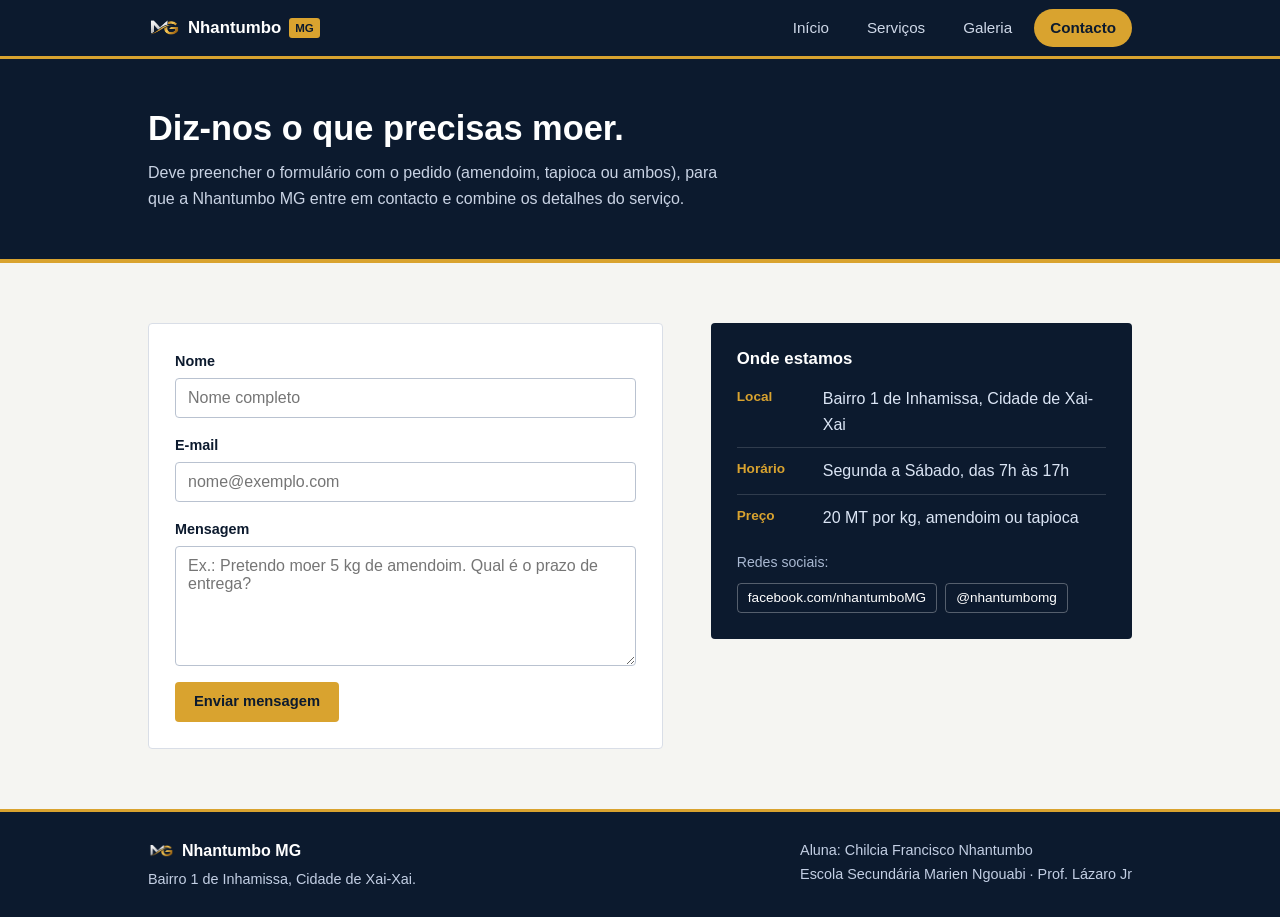
==== contacto.html @ f32497e9 "Add files via upload" ====
<!DOCTYPE html>
<html lang="pt-MZ" class="no-js">
<head>
<meta charset="UTF-8">
<meta name="viewport" content="width=device-width, initial-scale=1, viewport-fit=cover">
<title>Contacto | Nhantumbo MG</title>
<meta name="description" content="Contacte a Nhantumbo MG, Bairro 1 de Inhamissa, Xai-Xai, para encomendar moagem de amendoim ou tapioca.">
<meta name="theme-color" content="#0c1a2e">
<link rel="stylesheet" href="css/style.css">
<link rel="icon" type="image/png" sizes="32x32" href="img/logo/favicon-32.png">
<link rel="apple-touch-icon" href="img/logo/favicon-180.png">
<script>document.documentElement.className='js';</script>
</head>
<body>

<header class="topo">
  <div class="wrap topo-int">
    <a href="index.html" class="marca" aria-label="Nhantumbo MG, página inicial">
      <img src="img/logo/logo-icone.png" alt="" width="32" height="32">
      <span class="marca-nome">Nhantumbo</span><span class="marca-tag">MG</span>
    </a>
    <button class="menu-btn" type="button" aria-expanded="false" aria-controls="menu">
      <span class="menu-btn-barras" aria-hidden="true"></span>Menu
    </button>
    <nav class="menu" id="menu" aria-label="Principal">
        <a href="index.html">Início</a>
        <a href="servicos.html">Serviços</a>
        <a href="galeria.html">Galeria</a>
        <a href="contacto.html" class="ativo" aria-current="page">Contacto</a>
    </nav>
  </div>
</header>

<main>
<section class="pagina-topo">
  <div class="wrap">
    <h1>Diz-nos o que precisas moer.</h1>
    <p class="lede">Deve preencher o formulário com o pedido (amendoim, tapioca ou ambos), para que a Nhantumbo MG entre em contacto e combine os detalhes do serviço.</p>
  </div>
</section>

<section class="sec">
  <div class="wrap contacto-grade">
    <div class="form-cartao">
      <form class="contacto-form" id="contactForm" novalidate>
        <div class="campo">
          <label for="nome">Nome</label>
          <input type="text" id="nome" name="nome" placeholder="Nome completo" autocomplete="name" required>
        </div>
        <div class="campo">
          <label for="email">E-mail</label>
          <input type="email" id="email" name="email" placeholder="nome@exemplo.com" autocomplete="email" required>
        </div>
        <div class="campo">
          <label for="mensagem">Mensagem</label>
          <textarea id="mensagem" name="mensagem" placeholder="Ex.: Pretendo moer 5 kg de amendoim. Qual é o prazo de entrega?" required></textarea>
        </div>
        <div>
          <button type="submit" class="btn btn-ouro">Enviar mensagem</button>
        </div>
        <p class="form-msg" id="formMsg" role="status" aria-live="polite"></p>
      </form>
    </div>

    <div class="info-cartao">
      <h3>Onde estamos</h3>
      <div class="info-linha">
        <span class="k">Local</span>
        <span>Bairro 1 de Inhamissa, Cidade de Xai-Xai</span>
      </div>
      <div class="info-linha">
        <span class="k">Horário</span>
        <span>Segunda a Sábado, das 7h às 17h</span>
      </div>
      <div class="info-linha">
        <span class="k">Preço</span>
        <span>20 MT por kg, amendoim ou tapioca</span>
      </div>
      <p class="info-nota">Redes sociais:</p>
      <div class="redes">
        <span>facebook.com/nhantumboMG</span>
        <span>@nhantumbomg</span>
      </div>
    </div>
  </div>
</section>
</main>

<footer class="rodape">
  <div class="wrap rodape-int">
    <div>
      <div class="rodape-marca"><img src="img/logo/logo-icone.png" alt="" width="26" height="26">Nhantumbo MG</div>
      <p>Bairro 1 de Inhamissa, Cidade de Xai-Xai.</p>
    </div>
    <p class="creditos">
      Aluna: Chilcia Francisco Nhantumbo<br>
      Escola Secundária Marien Ngouabi &middot; Prof. Lázaro Jr
    </p>
  </div>
</footer>

<script src="js/site.js"></script>

<script>
document.getElementById('contactForm').addEventListener('submit', function(e){
  e.preventDefault();
  var nome = document.getElementById('nome').value.trim();
  var email = document.getElementById('email').value.trim();
  var mensagem = document.getElementById('mensagem').value.trim();
  var msg = document.getElementById('formMsg');
  msg.classList.remove('erro');
  if (nome && email && mensagem) {
    msg.textContent = 'Obrigado, ' + nome + '. A mensagem foi recebida e a Nhantumbo MG responderá por e-mail em breve.';
    msg.classList.add('mostrar');
    this.reset();
  } else {
    msg.textContent = 'Existem campos por preencher (nome, e-mail ou mensagem). Verifique-os antes de enviar.';
    msg.classList.add('mostrar', 'erro');
  }
});
</script>

</body>
</html>
---- css/style.css ----
/* Nhantumbo MG, moageira de amendoim e tapioca, Xai-Xai
   Cores retiradas do logótipo (dourado) e da máquina (azul). */

:root {
  --noite: #0c1a2e;
  --azul: #2f6bb3;
  --azul-claro: #e9eff8;
  --ouro: #d9a32f;
  --ouro-texto: #8a5e0c;
  --farinha: #f5f5f2;
  --papel: #ffffff;
  --tinta: #1c2433;
  --suave: #566077;
  --linha: #d9dee7;

  --fonte: "Segoe UI", Roboto, "Helvetica Neue", Arial, sans-serif;

  --raio: 4px;
  --margem: clamp(16px, 5vw, 28px);
  --seguro-esq: env(safe-area-inset-left, 0px);
  --seguro-dir: env(safe-area-inset-right, 0px);
}

* { box-sizing: border-box; margin: 0; padding: 0; }

html {
  scroll-padding-top: 64px;
  -webkit-text-size-adjust: 100%;
  text-size-adjust: 100%;
}

body {
  font-family: var(--fonte);
  font-size: 16px;
  line-height: 1.6;
  color: var(--tinta);
  background: var(--farinha);
  overflow-x: hidden;
  overflow-wrap: break-word;
}

img { max-width: 100%; height: auto; display: block; }
a, button { -webkit-tap-highlight-color: transparent; }
a { color: inherit; }
:focus-visible { outline: 3px solid var(--ouro); outline-offset: 2px; }

h1, h2, h3 { font-weight: 700; line-height: 1.25; color: var(--noite); }
p { max-width: 65ch; }

.wrap {
  width: 100%; max-width: 1040px; margin: 0 auto;
  padding: 0 calc(var(--margem) + var(--seguro-dir)) 0 calc(var(--margem) + var(--seguro-esq));
}

/* ---------- Cabeçalho ---------- */
.topo { position: sticky; top: 0; z-index: 50; background: var(--noite); border-bottom: 3px solid var(--ouro); }
.topo-int { display: flex; align-items: center; justify-content: space-between; gap: 16px; min-height: 56px; }

.marca { display: flex; align-items: center; gap: 8px; text-decoration: none; color: #fff; }
.marca img { width: 32px; height: 32px; object-fit: contain; }
.marca-nome { font-weight: 700; font-size: 1.05rem; }
.marca-tag { font-weight: 700; font-size: .72rem; background: var(--ouro); color: var(--noite); padding: 1px 6px; border-radius: 3px; }

.menu-btn {
  display: none; align-items: center; gap: 8px;
  font: inherit; font-weight: 600; font-size: .9rem; color: #fff;
  background: transparent; border: 1px solid rgba(255, 255, 255, .45);
  border-radius: var(--raio); padding: 6px 12px; cursor: pointer;
}
.menu-btn-barras { position: relative; width: 14px; height: 2px; background: currentColor; }
.menu-btn-barras::before, .menu-btn-barras::after { content: ""; position: absolute; left: 0; width: 100%; height: 2px; background: currentColor; }
.menu-btn-barras::before { top: -4px; }
.menu-btn-barras::after { top: 4px; }
.menu-btn[aria-expanded="true"] .menu-btn-barras { background: transparent; }
.menu-btn[aria-expanded="true"] .menu-btn-barras::before { top: 0; transform: rotate(45deg); }
.menu-btn[aria-expanded="true"] .menu-btn-barras::after { top: 0; transform: rotate(-45deg); }

.menu { display: flex; gap: 6px; }
.menu a { display: block; text-decoration: none; color: #cfd8e8; font-size: .95rem; padding: 7px 16px; border-radius: 999px; }
@media (hover: hover) { .menu a:hover { color: #fff; background: rgba(255, 255, 255, .12); } }
.menu a.ativo { color: var(--noite); background: var(--ouro); font-weight: 700; }

@media (max-width: 760px) {
  .menu-btn { display: inline-flex; }
  .js .menu {
    display: none; position: absolute; left: 0; right: 0; top: 100%;
    flex-direction: column; gap: 0; background: var(--noite); border-bottom: 1px solid rgba(255, 255, 255, .2);
    max-height: calc(100vh - 56px); max-height: calc(100dvh - 56px); overflow-y: auto;
  }
  .js .menu.aberto { display: flex; }
  .js .menu { gap: 4px; padding: 10px var(--margem) 14px; }
  .menu a { padding: 11px 18px; font-size: 1rem; }
  .no-js .menu-btn { display: none; }
  .no-js .menu { flex-wrap: wrap; }
}

/* ---------- Botões ---------- */
.btns { display: flex; flex-wrap: wrap; gap: 10px; }
.btn {
  display: inline-block; text-decoration: none; text-align: center;
  font-family: inherit; font-weight: 600; font-size: .92rem; line-height: 1.2;
  padding: 10px 18px; border-radius: var(--raio); border: 1px solid transparent; cursor: pointer;
}
.btn-ouro { background: var(--ouro); color: var(--noite); }
.btn-ouro:hover { background: #e6b244; }
.btn-claro { background: transparent; color: #fff; border-color: rgba(255, 255, 255, .6); }
.btn-claro:hover { background: rgba(255, 255, 255, .12); }
.btn-escuro { background: var(--noite); color: #fff; }
.btn-escuro:hover { background: #1a2d4a; }

/* ---------- Página inicial ---------- */
.hero { color: #fff; background: var(--noite); padding: clamp(32px, 6vw, 60px) 0; }
.hero-grade { display: grid; grid-template-columns: 1.1fr .9fr; gap: clamp(24px, 5vw, 56px); align-items: center; }
.kicker { font-size: .9rem; color: #b9c6dc; margin-bottom: 10px; }
.hero h1 { color: #fff; font-size: clamp(1.65rem, 4.6vw, 2.5rem); margin-bottom: 14px; max-width: 18em; }
.lede { font-size: 1rem; color: #c9d3e4; margin-bottom: 20px; max-width: 36em; }

.preco { display: inline-flex; align-items: center; gap: 12px; background: var(--ouro); color: var(--noite); padding: 8px 14px; border-radius: var(--raio); margin-bottom: 20px; }
.preco strong { font-size: 1.5rem; line-height: 1; }
.preco span { font-size: .85rem; font-weight: 600; line-height: 1.25; max-width: 11em; }

.hero-foto { margin: 0; }
.hero-foto img { width: 100%; aspect-ratio: 4 / 5; object-fit: cover; object-position: 50% 30%; border-radius: var(--raio); }

/* ---------- Cabeçalho das páginas interiores ---------- */
.pagina-topo { color: #fff; background: var(--noite); border-bottom: 4px solid var(--ouro); padding: clamp(28px, 5vw, 48px) 0; }
.pagina-topo h1 { color: #fff; font-size: clamp(1.55rem, 4.2vw, 2.15rem); max-width: 20em; margin-bottom: 10px; }
.pagina-topo .lede { margin-bottom: 0; }

/* ---------- Secções ---------- */
.sec { padding: clamp(32px, 6vw, 60px) 0; }
.sec-branca { background: var(--papel); }
.sec-azul { background: var(--azul-claro); }
.sec h2 { font-size: clamp(1.3rem, 3vw, 1.7rem); margin-bottom: 10px; max-width: 22em; }
.sec-cab { max-width: 42em; margin-bottom: clamp(20px, 4vw, 32px); }

.logo-painel { display: inline-flex; align-items: center; justify-content: center; background: var(--noite); border-radius: var(--raio); padding: 6px 16px; margin-bottom: 18px; }
.logo-painel img { height: 64px; width: auto; }

.grade-2 { display: grid; grid-template-columns: 1fr 1fr; gap: clamp(24px, 5vw, 56px); align-items: center; }
.grade-3 { display: grid; grid-template-columns: repeat(3, 1fr); gap: clamp(12px, 2.4vw, 20px); }

.cartao { background: var(--papel); border: 1px solid var(--linha); border-radius: var(--raio); padding: 18px 18px 16px; }
.cartao h3 { font-size: 1.05rem; margin-bottom: 6px; }
.cartao p { color: var(--suave); font-size: .96rem; }

.foto { margin: 0; }
.foto img { width: 100%; aspect-ratio: 4 / 3; object-fit: cover; border-radius: var(--raio); }

/* ---------- Tabela de preços ---------- */
.tabela-wrap { border: 1px solid var(--linha); border-radius: var(--raio); overflow: hidden; background: var(--papel); }
table.preco-tab { width: 100%; border-collapse: collapse; }
.preco-tab th, .preco-tab td { text-align: left; padding: 12px 16px; vertical-align: middle; }
.preco-tab thead th { background: var(--noite); color: #fff; font-weight: 600; font-size: .92rem; }
.preco-tab tbody tr + tr td { border-top: 1px solid var(--linha); }
.preco-tab td:first-child { font-weight: 700; color: var(--noite); }
.preco-tab td.val { font-weight: 700; color: var(--ouro-texto); white-space: nowrap; }

@media (max-width: 640px) {
  .preco-tab thead { position: absolute; width: 1px; height: 1px; overflow: hidden; clip: rect(0 0 0 0); }
  .preco-tab, .preco-tab tbody, .preco-tab tr, .preco-tab td { display: block; width: 100%; }
  .preco-tab tr { padding: 12px 14px; }
  .preco-tab tbody tr + tr { border-top: 1px solid var(--linha); }
  .preco-tab td { padding: 2px 0; border: 0 !important; }
  .preco-tab td.val { margin-top: 4px; }
}

/* ---------- Etapas ---------- */
.passos { list-style: none; counter-reset: passo; max-width: 44em; }
.passos li { position: relative; counter-increment: passo; padding: 0 0 18px 40px; }
.passos li:last-child { padding-bottom: 0; }
.passos li::before {
  content: counter(passo); position: absolute; left: 0; top: 1px;
  width: 28px; height: 28px; border-radius: var(--raio);
  background: var(--noite); color: #fff; font-weight: 700; font-size: .9rem;
  display: flex; align-items: center; justify-content: center;
}
.passos h3 { font-size: 1.02rem; margin-bottom: 2px; }
.passos p { color: var(--suave); }

/* ---------- Galeria ---------- */
.galeria { display: grid; grid-template-columns: repeat(3, 1fr); gap: clamp(12px, 2.4vw, 20px); }
.foto-cx { margin: 0; background: var(--papel); border: 1px solid var(--linha); border-radius: var(--raio); overflow: hidden; }
.foto-cx img { width: 100%; aspect-ratio: 4 / 5; object-fit: cover; }
.foto-cx figcaption { padding: 12px 14px 14px; font-size: .9rem; color: var(--suave); border-top: 1px solid var(--linha); }

/* ---------- Contacto ---------- */
.contacto-grade { display: grid; grid-template-columns: 1.1fr .9fr; gap: clamp(20px, 5vw, 48px); align-items: start; }
.form-cartao { background: var(--papel); border: 1px solid var(--linha); border-radius: var(--raio); padding: clamp(18px, 4vw, 26px); }
form.contacto-form { display: flex; flex-direction: column; gap: 16px; }
.campo { display: flex; flex-direction: column; gap: 5px; }
.campo label { font-size: .9rem; font-weight: 600; color: var(--noite); }
.campo input, .campo textarea {
  font-family: inherit; font-size: 1rem; color: var(--tinta);
  padding: 10px 12px; border: 1px solid #b9c2d0; border-radius: var(--raio); background: #fff; width: 100%;
}
.campo textarea { resize: vertical; min-height: 120px; }
.campo input:focus, .campo textarea:focus { outline: 2px solid var(--azul); outline-offset: 0; border-color: var(--azul); }
.form-msg { display: none; padding: 12px 14px; border-radius: var(--raio); font-size: .95rem; background: #e8f3ea; color: #1f5d2c; border: 1px solid #b8d9bf; }
.form-msg.mostrar { display: block; }
.form-msg.erro { background: #fdf0e3; color: #8a4a06; border-color: #efcfa6; }

.info-cartao { background: var(--noite); color: #dbe5f5; border-radius: var(--raio); padding: clamp(18px, 4vw, 26px); }
.info-cartao h3 { color: #fff; font-size: 1.05rem; margin-bottom: 6px; }
.info-linha { display: grid; grid-template-columns: 76px 1fr; gap: 10px; padding: 10px 0; border-top: 1px solid rgba(255, 255, 255, .15); }
.info-linha:first-of-type { border-top: 0; }
.info-linha .k { font-size: .85rem; font-weight: 700; color: var(--ouro); }
.info-nota { margin-top: 10px; font-size: .88rem; color: #a9b8d1; }
.redes { display: flex; flex-wrap: wrap; gap: 8px; margin-top: 10px; }
.redes span { font-size: .85rem; border: 1px solid rgba(255, 255, 255, .3); border-radius: var(--raio); padding: 3px 10px; color: #fff; }

/* ---------- Rodapé ---------- */
.rodape { background: var(--noite); color: #c3cfe4; border-top: 3px solid var(--ouro); }
.rodape-int { display: flex; justify-content: space-between; gap: 20px; flex-wrap: wrap; padding-top: 26px; padding-bottom: 26px; }
.rodape-marca { display: flex; align-items: center; gap: 8px; color: #fff; font-weight: 700; margin-bottom: 4px; }
.rodape-marca img { width: 26px; height: 26px; object-fit: contain; }
.rodape p { font-size: .9rem; max-width: 52ch; }
.rodape .creditos { line-height: 1.7; }

.dica-deslizar { display: none; }

/* ---------- Responsivo ---------- */
@media (max-width: 900px) {
  .hero-grade { grid-template-columns: 1fr; }
  .hero-foto { max-width: 480px; }
  .hero-foto img { aspect-ratio: 4 / 3; object-position: 50% 28%; }
  .grade-2 { grid-template-columns: 1fr; }
  .grade-2 .foto { max-width: 520px; }
  .grade-3 { grid-template-columns: 1fr; }
  .contacto-grade { grid-template-columns: 1fr; }
}

/* Galeria no telemóvel: desliza para o lado */
@media (max-width: 700px) {
  .dica-deslizar { display: block; font-size: .88rem; color: var(--suave); margin-bottom: 8px; }
  .galeria {
    display: flex; gap: 12px; overflow-x: auto; scroll-snap-type: x mandatory;
    margin: 0 calc(var(--margem) * -1); padding: 4px var(--margem) 14px;
    -webkit-overflow-scrolling: touch; scrollbar-width: thin;
  }
  .foto-cx { flex: 0 0 78%; scroll-snap-align: center; }
  .foto-cx img { aspect-ratio: 4 / 4.6; }
}

@media (max-width: 380px) {
  body { font-size: 15px; }
  .marca-nome { font-size: 1rem; }
  .preco span { max-width: 9em; }
  .info-linha { grid-template-columns: 1fr; gap: 2px; }
}

@media (max-height: 480px) and (orientation: landscape) {
  .hero, .pagina-topo { padding-top: 24px; padding-bottom: 24px; }
}
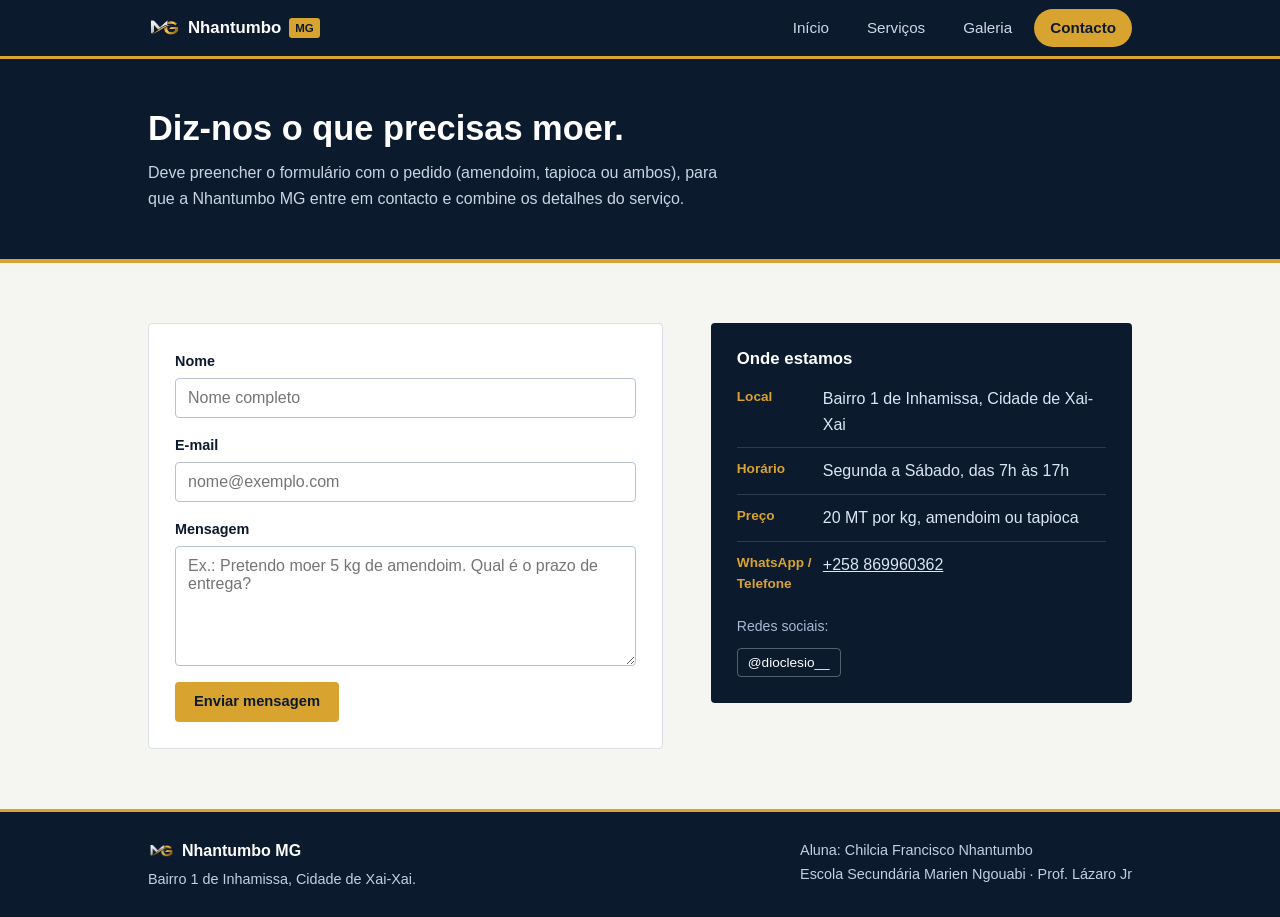
==== commit b9173818: "Add files via upload" ====
--- a/contacto.html
+++ b/contacto.html
@@ -76,10 +76,13 @@
         <span class="k">Preço</span>
         <span>20 MT por kg, amendoim ou tapioca</span>
       </div>
+      <div class="info-linha">
+        <span class="k">WhatsApp / Telefone</span>
+        <a href="https://wa.me/258869960362" target="_blank" rel="noopener noreferrer" aria-label="Contactar +258 869960362 pelo WhatsApp">+258 869960362</a>
+      </div>
       <p class="info-nota">Redes sociais:</p>
       <div class="redes">
-        <span>facebook.com/nhantumboMG</span>
-        <span>@nhantumbomg</span>
+        <span>@dioclesio__</span>
       </div>
     </div>
   </div>
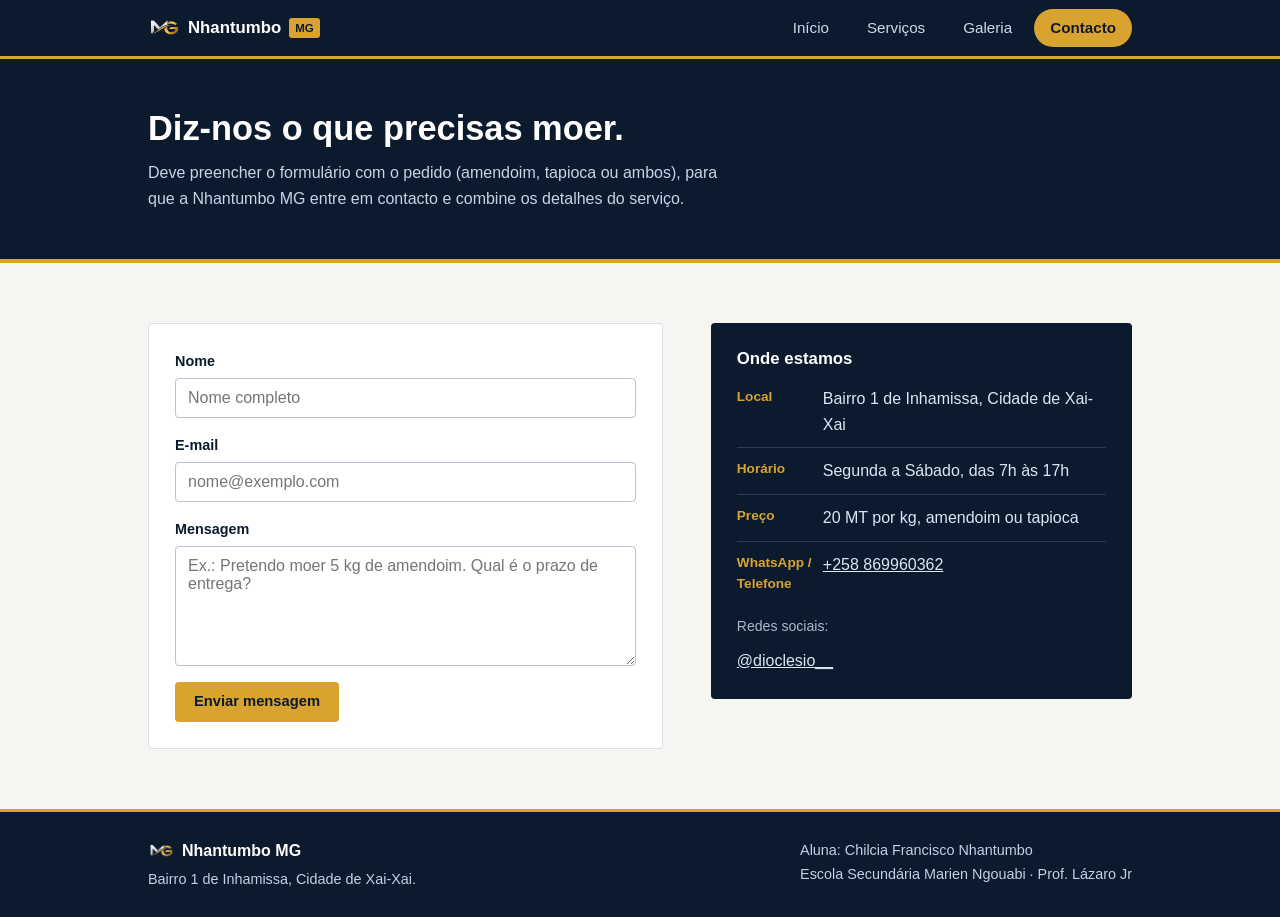
==== commit e76c32ca: "Add files via upload" ====
--- a/contacto.html
+++ b/contacto.html
@@ -82,7 +82,7 @@
       </div>
       <p class="info-nota">Redes sociais:</p>
       <div class="redes">
-        <span>@dioclesio__</span>
+        <a href="https://www.instagram.com/dioclesio__/" target="_blank" rel="noopener noreferrer" aria-label="Visitar o Instagram @dioclesio__">@dioclesio__</a>
       </div>
     </div>
   </div>
